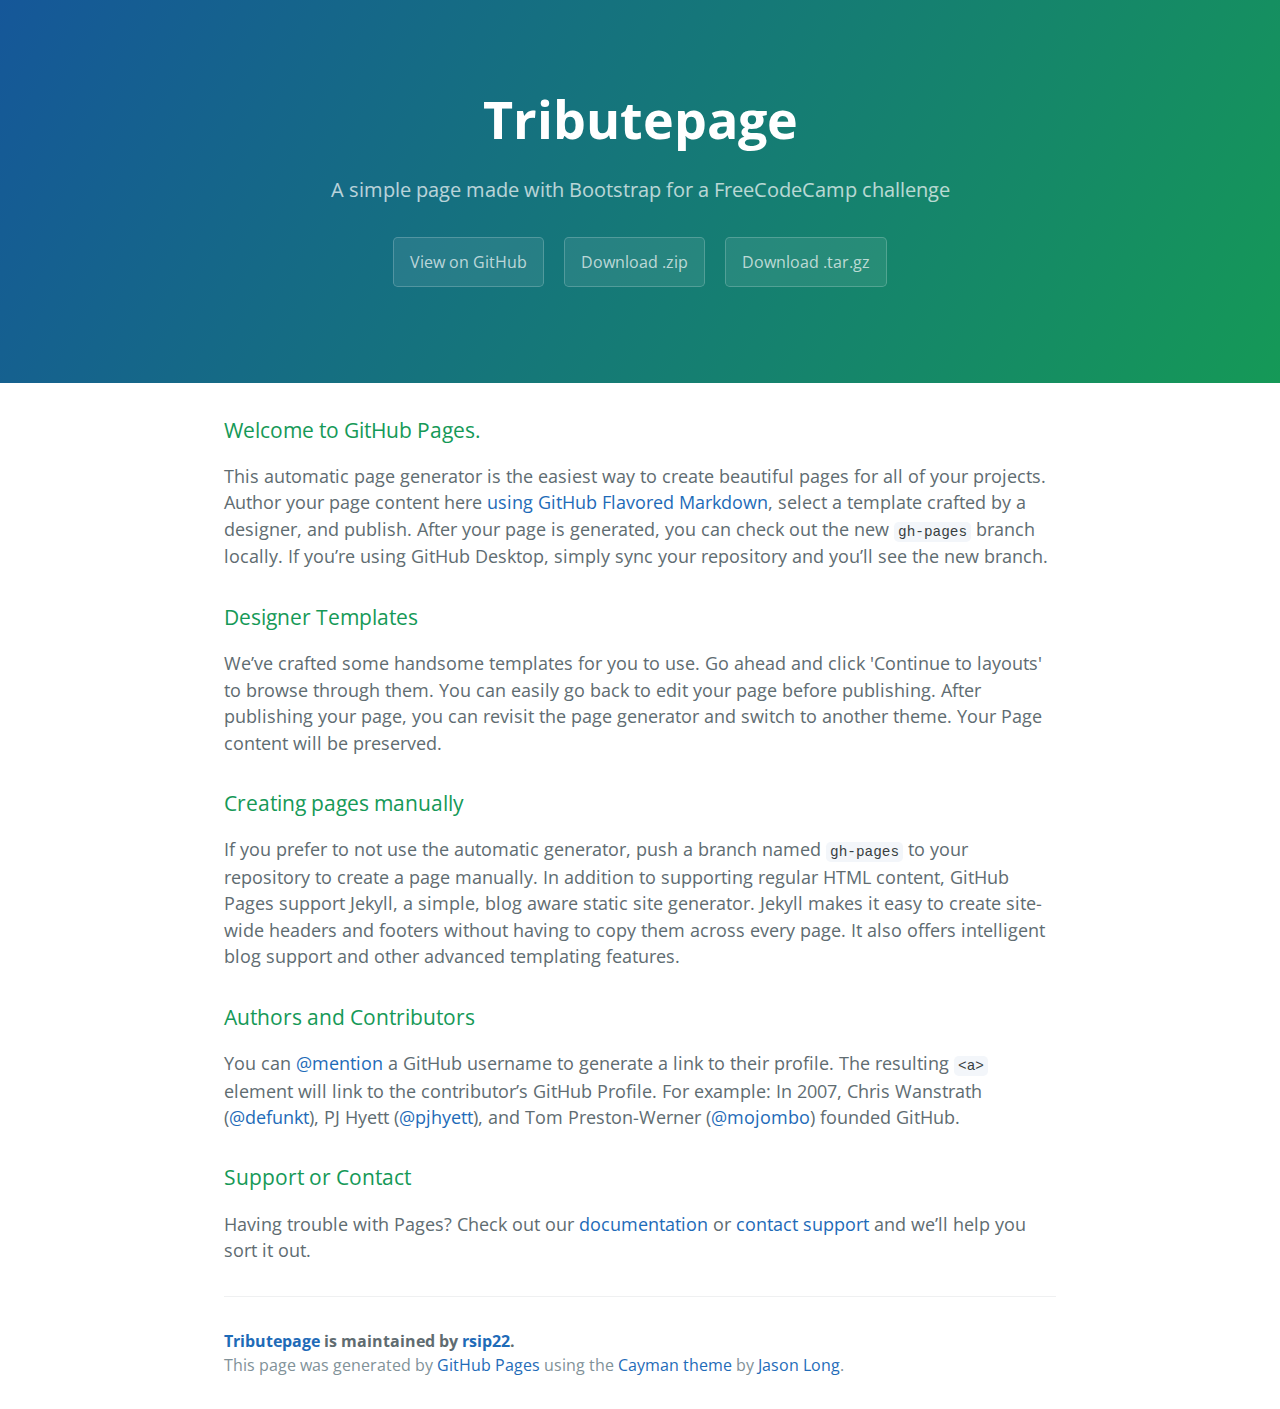
==== index.html @ b2b053bc "Create gh-pages branch via GitHub" ====
<!DOCTYPE html>
<html lang="en-us">
  <head>
    <meta charset="UTF-8">
    <title>Tributepage by rsip22</title>
    <meta name="viewport" content="width=device-width, initial-scale=1">
    <link rel="stylesheet" type="text/css" href="stylesheets/normalize.css" media="screen">
    <link href='https://fonts.googleapis.com/css?family=Open+Sans:400,700' rel='stylesheet' type='text/css'>
    <link rel="stylesheet" type="text/css" href="stylesheets/stylesheet.css" media="screen">
    <link rel="stylesheet" type="text/css" href="stylesheets/github-light.css" media="screen">
  </head>
  <body>
    <section class="page-header">
      <h1 class="project-name">Tributepage</h1>
      <h2 class="project-tagline">A simple page made with Bootstrap for a FreeCodeCamp challenge</h2>
      <a href="https://github.com/rsip22/tributepage" class="btn">View on GitHub</a>
      <a href="https://github.com/rsip22/tributepage/zipball/master" class="btn">Download .zip</a>
      <a href="https://github.com/rsip22/tributepage/tarball/master" class="btn">Download .tar.gz</a>
    </section>

    <section class="main-content">
      <h3>
<a id="welcome-to-github-pages" class="anchor" href="#welcome-to-github-pages" aria-hidden="true"><span aria-hidden="true" class="octicon octicon-link"></span></a>Welcome to GitHub Pages.</h3>

<p>This automatic page generator is the easiest way to create beautiful pages for all of your projects. Author your page content here <a href="https://guides.github.com/features/mastering-markdown/">using GitHub Flavored Markdown</a>, select a template crafted by a designer, and publish. After your page is generated, you can check out the new <code>gh-pages</code> branch locally. If you’re using GitHub Desktop, simply sync your repository and you’ll see the new branch.</p>

<h3>
<a id="designer-templates" class="anchor" href="#designer-templates" aria-hidden="true"><span aria-hidden="true" class="octicon octicon-link"></span></a>Designer Templates</h3>

<p>We’ve crafted some handsome templates for you to use. Go ahead and click 'Continue to layouts' to browse through them. You can easily go back to edit your page before publishing. After publishing your page, you can revisit the page generator and switch to another theme. Your Page content will be preserved.</p>

<h3>
<a id="creating-pages-manually" class="anchor" href="#creating-pages-manually" aria-hidden="true"><span aria-hidden="true" class="octicon octicon-link"></span></a>Creating pages manually</h3>

<p>If you prefer to not use the automatic generator, push a branch named <code>gh-pages</code> to your repository to create a page manually. In addition to supporting regular HTML content, GitHub Pages support Jekyll, a simple, blog aware static site generator. Jekyll makes it easy to create site-wide headers and footers without having to copy them across every page. It also offers intelligent blog support and other advanced templating features.</p>

<h3>
<a id="authors-and-contributors" class="anchor" href="#authors-and-contributors" aria-hidden="true"><span aria-hidden="true" class="octicon octicon-link"></span></a>Authors and Contributors</h3>

<p>You can <a href="https://help.github.com/articles/basic-writing-and-formatting-syntax/#mentioning-users-and-teams" class="user-mention">@mention</a> a GitHub username to generate a link to their profile. The resulting <code>&lt;a&gt;</code> element will link to the contributor’s GitHub Profile. For example: In 2007, Chris Wanstrath (<a href="https://github.com/defunkt" class="user-mention">@defunkt</a>), PJ Hyett (<a href="https://github.com/pjhyett" class="user-mention">@pjhyett</a>), and Tom Preston-Werner (<a href="https://github.com/mojombo" class="user-mention">@mojombo</a>) founded GitHub.</p>

<h3>
<a id="support-or-contact" class="anchor" href="#support-or-contact" aria-hidden="true"><span aria-hidden="true" class="octicon octicon-link"></span></a>Support or Contact</h3>

<p>Having trouble with Pages? Check out our <a href="https://help.github.com/pages">documentation</a> or <a href="https://github.com/contact">contact support</a> and we’ll help you sort it out.</p>

      <footer class="site-footer">
        <span class="site-footer-owner"><a href="https://github.com/rsip22/tributepage">Tributepage</a> is maintained by <a href="https://github.com/rsip22">rsip22</a>.</span>

        <span class="site-footer-credits">This page was generated by <a href="https://pages.github.com">GitHub Pages</a> using the <a href="https://github.com/jasonlong/cayman-theme">Cayman theme</a> by <a href="https://twitter.com/jasonlong">Jason Long</a>.</span>
      </footer>

    </section>

  
  </body>
</html>
---- stylesheets/stylesheet.css ----
* {
  box-sizing: border-box; }

body {
  padding: 0;
  margin: 0;
  font-family: "Open Sans", "Helvetica Neue", Helvetica, Arial, sans-serif;
  font-size: 16px;
  line-height: 1.5;
  color: #606c71; }

a {
  color: #1e6bb8;
  text-decoration: none; }
  a:hover {
    text-decoration: underline; }

.btn {
  display: inline-block;
  margin-bottom: 1rem;
  color: rgba(255, 255, 255, 0.7);
  background-color: rgba(255, 255, 255, 0.08);
  border-color: rgba(255, 255, 255, 0.2);
  border-style: solid;
  border-width: 1px;
  border-radius: 0.3rem;
  transition: color 0.2s, background-color 0.2s, border-color 0.2s; }
  .btn + .btn {
    margin-left: 1rem; }

.btn:hover {
  color: rgba(255, 255, 255, 0.8);
  text-decoration: none;
  background-color: rgba(255, 255, 255, 0.2);
  border-color: rgba(255, 255, 255, 0.3); }

@media screen and (min-width: 64em) {
  .btn {
    padding: 0.75rem 1rem; } }

@media screen and (min-width: 42em) and (max-width: 64em) {
  .btn {
    padding: 0.6rem 0.9rem;
    font-size: 0.9rem; } }

@media screen and (max-width: 42em) {
  .btn {
    display: block;
    width: 100%;
    padding: 0.75rem;
    font-size: 0.9rem; }
    .btn + .btn {
      margin-top: 1rem;
      margin-left: 0; } }

.page-header {
  color: #fff;
  text-align: center;
  background-color: #159957;
  background-image: linear-gradient(120deg, #155799, #159957); }

@media screen and (min-width: 64em) {
  .page-header {
    padding: 5rem 6rem; } }

@media screen and (min-width: 42em) and (max-width: 64em) {
  .page-header {
    padding: 3rem 4rem; } }

@media screen and (max-width: 42em) {
  .page-header {
    padding: 2rem 1rem; } }

.project-name {
  margin-top: 0;
  margin-bottom: 0.1rem; }

@media screen and (min-width: 64em) {
  .project-name {
    font-size: 3.25rem; } }

@media screen and (min-width: 42em) and (max-width: 64em) {
  .project-name {
    font-size: 2.25rem; } }

@media screen and (max-width: 42em) {
  .project-name {
    font-size: 1.75rem; } }

.project-tagline {
  margin-bottom: 2rem;
  font-weight: normal;
  opacity: 0.7; }

@media screen and (min-width: 64em) {
  .project-tagline {
    font-size: 1.25rem; } }

@media screen and (min-width: 42em) and (max-width: 64em) {
  .project-tagline {
    font-size: 1.15rem; } }

@media screen and (max-width: 42em) {
  .project-tagline {
    font-size: 1rem; } }

.main-content :first-child {
  margin-top: 0; }
.main-content img {
  max-width: 100%; }
.main-content h1, .main-content h2, .main-content h3, .main-content h4, .main-content h5, .main-content h6 {
  margin-top: 2rem;
  margin-bottom: 1rem;
  font-weight: normal;
  color: #159957; }
.main-content p {
  margin-bottom: 1em; }
.main-content code {
  padding: 2px 4px;
  font-family: Consolas, "Liberation Mono", Menlo, Courier, monospace;
  font-size: 0.9rem;
  color: #383e41;
  background-color: #f3f6fa;
  border-radius: 0.3rem; }
.main-content pre {
  padding: 0.8rem;
  margin-top: 0;
  margin-bottom: 1rem;
  font: 1rem Consolas, "Liberation Mono", Menlo, Courier, monospace;
  color: #567482;
  word-wrap: normal;
  background-color: #f3f6fa;
  border: solid 1px #dce6f0;
  border-radius: 0.3rem; }
  .main-content pre > code {
    padding: 0;
    margin: 0;
    font-size: 0.9rem;
    color: #567482;
    word-break: normal;
    white-space: pre;
    background: transparent;
    border: 0; }
.main-content .highlight {
  margin-bottom: 1rem; }
  .main-content .highlight pre {
    margin-bottom: 0;
    word-break: normal; }
.main-content .highlight pre, .main-content pre {
  padding: 0.8rem;
  overflow: auto;
  font-size: 0.9rem;
  line-height: 1.45;
  border-radius: 0.3rem; }
.main-content pre code, .main-content pre tt {
  display: inline;
  max-width: initial;
  padding: 0;
  margin: 0;
  overflow: initial;
  line-height: inherit;
  word-wrap: normal;
  background-color: transparent;
  border: 0; }
  .main-content pre code:before, .main-content pre code:after, .main-content pre tt:before, .main-content pre tt:after {
    content: normal; }
.main-content ul, .main-content ol {
  margin-top: 0; }
.main-content blockquote {
  padding: 0 1rem;
  margin-left: 0;
  color: #819198;
  border-left: 0.3rem solid #dce6f0; }
  .main-content blockquote > :first-child {
    margin-top: 0; }
  .main-content blockquote > :last-child {
    margin-bottom: 0; }
.main-content table {
  display: block;
  width: 100%;
  overflow: auto;
  word-break: normal;
  word-break: keep-all; }
  .main-content table th {
    font-weight: bold; }
  .main-content table th, .main-content table td {
    padding: 0.5rem 1rem;
    border: 1px solid #e9ebec; }
.main-content dl {
  padding: 0; }
  .main-content dl dt {
    padding: 0;
    margin-top: 1rem;
    font-size: 1rem;
    font-weight: bold; }
  .main-content dl dd {
    padding: 0;
    margin-bottom: 1rem; }
.main-content hr {
  height: 2px;
  padding: 0;
  margin: 1rem 0;
  background-color: #eff0f1;
  border: 0; }

@media screen and (min-width: 64em) {
  .main-content {
    max-width: 64rem;
    padding: 2rem 6rem;
    margin: 0 auto;
    font-size: 1.1rem; } }

@media screen and (min-width: 42em) and (max-width: 64em) {
  .main-content {
    padding: 2rem 4rem;
    font-size: 1.1rem; } }

@media screen and (max-width: 42em) {
  .main-content {
    padding: 2rem 1rem;
    font-size: 1rem; } }

.site-footer {
  padding-top: 2rem;
  margin-top: 2rem;
  border-top: solid 1px #eff0f1; }

.site-footer-owner {
  display: block;
  font-weight: bold; }

.site-footer-credits {
  color: #819198; }

@media screen and (min-width: 64em) {
  .site-footer {
    font-size: 1rem; } }

@media screen and (min-width: 42em) and (max-width: 64em) {
  .site-footer {
    font-size: 1rem; } }

@media screen and (max-width: 42em) {
  .site-footer {
    font-size: 0.9rem; } }
---- stylesheets/github-light.css ----
/*
The MIT License (MIT)

Copyright (c) 2015 GitHub, Inc.

Permission is hereby granted, free of charge, to any person obtaining a copy
of this software and associated documentation files (the "Software"), to deal
in the Software without restriction, including without limitation the rights
to use, copy, modify, merge, publish, distribute, sublicense, and/or sell
copies of the Software, and to permit persons to whom the Software is
furnished to do so, subject to the following conditions:

The above copyright notice and this permission notice shall be included in all
copies or substantial portions of the Software.

THE SOFTWARE IS PROVIDED "AS IS", WITHOUT WARRANTY OF ANY KIND, EXPRESS OR
IMPLIED, INCLUDING BUT NOT LIMITED TO THE WARRANTIES OF MERCHANTABILITY,
FITNESS FOR A PARTICULAR PURPOSE AND NONINFRINGEMENT. IN NO EVENT SHALL THE
AUTHORS OR COPYRIGHT HOLDERS BE LIABLE FOR ANY CLAIM, DAMAGES OR OTHER
LIABILITY, WHETHER IN AN ACTION OF CONTRACT, TORT OR OTHERWISE, ARISING FROM,
OUT OF OR IN CONNECTION WITH THE SOFTWARE OR THE USE OR OTHER DEALINGS IN THE
SOFTWARE.

*/

.pl-c /* comment */ {
  color: #969896;
}

.pl-c1      /* constant, markup.raw, meta.diff.header, meta.module-reference, meta.property-name, support, support.constant, support.variable, variable.other.constant */,
.pl-s .pl-v /* string variable */ {
  color: #0086b3;
}

.pl-e  /* entity */,
.pl-en /* entity.name */ {
  color: #795da3;
}

.pl-s .pl-s1 /* string source */,
.pl-smi      /* storage.modifier.import, storage.modifier.package, storage.type.java, variable.other, variable.parameter.function */ {
  color: #333;
}

.pl-ent /* entity.name.tag */ {
  color: #63a35c;
}

.pl-k /* keyword, storage, storage.type */ {
  color: #a71d5d;
}

.pl-pds              /* punctuation.definition.string, string.regexp.character-class */,
.pl-s                /* string */,
.pl-s .pl-pse .pl-s1 /* string punctuation.section.embedded source */,
.pl-sr               /* string.regexp */,
.pl-sr .pl-cce       /* string.regexp constant.character.escape */,
.pl-sr .pl-sra       /* string.regexp string.regexp.arbitrary-repitition */,
.pl-sr .pl-sre       /* string.regexp source.ruby.embedded */ {
  color: #183691;
}

.pl-v /* variable */ {
  color: #ed6a43;
}

.pl-id /* invalid.deprecated */ {
  color: #b52a1d;
}

.pl-ii /* invalid.illegal */ {
  background-color: #b52a1d;
  color: #f8f8f8;
}

.pl-sr .pl-cce /* string.regexp constant.character.escape */ {
  color: #63a35c;
  font-weight: bold;
}

.pl-ml /* markup.list */ {
  color: #693a17;
}

.pl-mh        /* markup.heading */,
.pl-mh .pl-en /* markup.heading entity.name */,
.pl-ms        /* meta.separator */ {
  color: #1d3e81;
  font-weight: bold;
}

.pl-mq /* markup.quote */ {
  color: #008080;
}

.pl-mi /* markup.italic */ {
  color: #333;
  font-style: italic;
}

.pl-mb /* markup.bold */ {
  color: #333;
  font-weight: bold;
}

.pl-md /* markup.deleted, meta.diff.header.from-file */ {
  background-color: #ffecec;
  color: #bd2c00;
}

.pl-mi1 /* markup.inserted, meta.diff.header.to-file */ {
  background-color: #eaffea;
  color: #55a532;
}

.pl-mdr /* meta.diff.range */ {
  color: #795da3;
  font-weight: bold;
}

.pl-mo /* meta.output */ {
  color: #1d3e81;
}
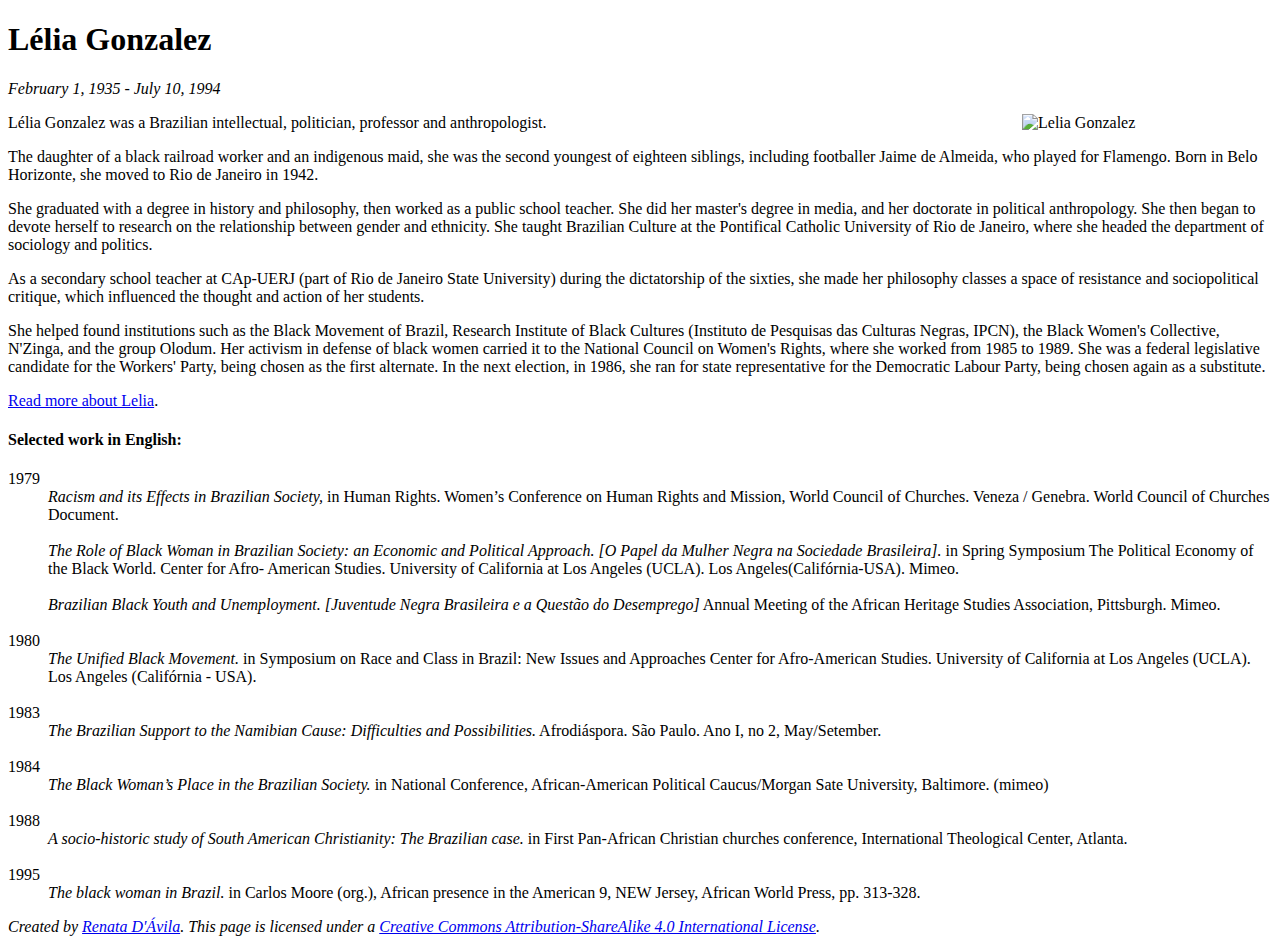
==== commit c15add7b: "fixing index file name" ====
--- a/index.html
+++ b/index.html
@@ -1,57 +1,78 @@
 <!DOCTYPE html>
-<html lang="en-us">
-  <head>
-    <meta charset="UTF-8">
-    <title>Tributepage by rsip22</title>
+<html lang="en">
+
+<head>
+
+    <meta charset="utf-8">
+    <meta http-equiv="X-UA-Compatible" content="IE=edge">
     <meta name="viewport" content="width=device-width, initial-scale=1">
-    <link rel="stylesheet" type="text/css" href="stylesheets/normalize.css" media="screen">
-    <link href='https://fonts.googleapis.com/css?family=Open+Sans:400,700' rel='stylesheet' type='text/css'>
-    <link rel="stylesheet" type="text/css" href="stylesheets/stylesheet.css" media="screen">
-    <link rel="stylesheet" type="text/css" href="stylesheets/github-light.css" media="screen">
-  </head>
-  <body>
-    <section class="page-header">
-      <h1 class="project-name">Tributepage</h1>
-      <h2 class="project-tagline">A simple page made with Bootstrap for a FreeCodeCamp challenge</h2>
-      <a href="https://github.com/rsip22/tributepage" class="btn">View on GitHub</a>
-      <a href="https://github.com/rsip22/tributepage/zipball/master" class="btn">Download .zip</a>
-      <a href="https://github.com/rsip22/tributepage/tarball/master" class="btn">Download .tar.gz</a>
-    </section>
+    <meta name="description" content="">
+    <meta name="author" content="">
 
-    <section class="main-content">
-      <h3>
-<a id="welcome-to-github-pages" class="anchor" href="#welcome-to-github-pages" aria-hidden="true"><span aria-hidden="true" class="octicon octicon-link"></span></a>Welcome to GitHub Pages.</h3>
+    <title>Lélia Gonzalez - Tribute Page</title>
 
-<p>This automatic page generator is the easiest way to create beautiful pages for all of your projects. Author your page content here <a href="https://guides.github.com/features/mastering-markdown/">using GitHub Flavored Markdown</a>, select a template crafted by a designer, and publish. After your page is generated, you can check out the new <code>gh-pages</code> branch locally. If you’re using GitHub Desktop, simply sync your repository and you’ll see the new branch.</p>
+    <!-- Bootstrap Core CSS -->
+    <link rel="stylesheet" href="https://maxcdn.bootstrapcdn.com/bootstrap/3.3.6/css/bootstrap.min.css" integrity="sha384-1q8mTJOASx8j1Au+a5WDVnPi2lkFfwwEAa8hDDdjZlpLegxhjVME1fgjWPGmkzs7" crossorigin="anonymous">
 
-<h3>
-<a id="designer-templates" class="anchor" href="#designer-templates" aria-hidden="true"><span aria-hidden="true" class="octicon octicon-link"></span></a>Designer Templates</h3>
+    <!-- Custom CSS -->
+    <link rel="stylesheet" href="tributepage.css" /> 
 
-<p>We’ve crafted some handsome templates for you to use. Go ahead and click 'Continue to layouts' to browse through them. You can easily go back to edit your page before publishing. After publishing your page, you can revisit the page generator and switch to another theme. Your Page content will be preserved.</p>
 
-<h3>
-<a id="creating-pages-manually" class="anchor" href="#creating-pages-manually" aria-hidden="true"><span aria-hidden="true" class="octicon octicon-link"></span></a>Creating pages manually</h3>
+<div class="container">
+    <div class="row">
 
-<p>If you prefer to not use the automatic generator, push a branch named <code>gh-pages</code> to your repository to create a page manually. In addition to supporting regular HTML content, GitHub Pages support Jekyll, a simple, blog aware static site generator. Jekyll makes it easy to create site-wide headers and footers without having to copy them across every page. It also offers intelligent blog support and other advanced templating features.</p>
+        <div class="jumbotron text-center">
+            <h1>Lélia Gonzalez</h1>
+            <p><em>February 1, 1935 - July 10, 1994</em></p>
+        </div>
+        <img src="http://www.thefeministwire.com/wp-content/uploads/2013/07/kimari-img-3.jpg" class="img-circle img-responsive center" width="250" alt="Lelia Gonzalez" >
+        <p class="lead"></p>
+        <p>Lélia Gonzalez was a Brazilian intellectual, politician, professor and anthropologist.</p>
+        
+        <p>The daughter of a black railroad worker and an indigenous maid, she was the second youngest of eighteen siblings, including footballer Jaime de Almeida, who played for Flamengo. Born in Belo Horizonte, she moved to Rio de Janeiro in 1942.</p>
+        
+        <p>She graduated with a degree in history and philosophy, then worked as a public school teacher. She did her master's degree in media, and her doctorate in political anthropology. She then began to devote herself to research on the relationship between gender and ethnicity. She taught Brazilian Culture at the Pontifical Catholic University of Rio de Janeiro, where she headed the department of sociology and politics.</p>
+        
+        <p>As a secondary school teacher at CAp-UERJ (part of Rio de Janeiro State University) during the dictatorship of the sixties, she made her philosophy classes a space of resistance and sociopolitical critique, which influenced the thought and action of her students.</p>
+        
+        <p>She helped found institutions such as the Black Movement of Brazil, Research Institute of Black Cultures (Instituto de Pesquisas das Culturas Negras, IPCN), the Black Women's Collective, N'Zinga, and the group Olodum. Her activism in defense of black women carried it to the National Council on Women's Rights, where she worked from 1985 to 1989. She was a federal legislative candidate for the Workers' Party, being chosen as the first alternate. In the next election, in 1986, she ran for state representative for the Democratic Labour Party, being chosen again as a substitute.</p>
+        
+        <p><a href="https://blackwomenofbrazil.co/2012/02/01/happy-birthday-lelia-gonzalez/" alt="Lelia Gonzalez in the black women of brazil website">Read more about Lelia</a>.
+        
+        <h4>Selected work in English:</h4>
+        
+<dl>
+<dt>1979</dt>
 
-<h3>
-<a id="authors-and-contributors" class="anchor" href="#authors-and-contributors" aria-hidden="true"><span aria-hidden="true" class="octicon octicon-link"></span></a>Authors and Contributors</h3>
+<dd><em>Racism and its Effects in Brazilian Society,</em> in Human Rights. Women’s Conference on Human Rights and Mission, World Council of Churches. Veneza / Genebra. World Council of Churches Document.</dd><br>
 
-<p>You can <a href="https://help.github.com/articles/basic-writing-and-formatting-syntax/#mentioning-users-and-teams" class="user-mention">@mention</a> a GitHub username to generate a link to their profile. The resulting <code>&lt;a&gt;</code> element will link to the contributor’s GitHub Profile. For example: In 2007, Chris Wanstrath (<a href="https://github.com/defunkt" class="user-mention">@defunkt</a>), PJ Hyett (<a href="https://github.com/pjhyett" class="user-mention">@pjhyett</a>), and Tom Preston-Werner (<a href="https://github.com/mojombo" class="user-mention">@mojombo</a>) founded GitHub.</p>
+<dd><em>The Role of Black Woman in Brazilian Society: an Economic and Political Approach. [O Papel da Mulher Negra na Sociedade Brasileira].</em> in Spring Symposium The Political Economy of the Black World. Center for Afro- American Studies. University of California at Los Angeles (UCLA). Los Angeles(Califórnia-USA). Mimeo.</dd><br>
 
-<h3>
-<a id="support-or-contact" class="anchor" href="#support-or-contact" aria-hidden="true"><span aria-hidden="true" class="octicon octicon-link"></span></a>Support or Contact</h3>
+<dd><em>Brazilian Black Youth and Unemployment. [Juventude Negra Brasileira e a Questão do Desemprego]</em> Annual Meeting of the African Heritage Studies Association, Pittsburgh. Mimeo.</dd><br>
+    
+<dt>1980</dt>
+<dd><em>The Unified Black Movement.</em> in Symposium on Race and Class in Brazil: New Issues and Approaches Center for Afro-American Studies. University of California at Los Angeles (UCLA). Los Angeles (Califórnia - USA).</dd><br>
 
-<p>Having trouble with Pages? Check out our <a href="https://help.github.com/pages">documentation</a> or <a href="https://github.com/contact">contact support</a> and we’ll help you sort it out.</p>
+<dt>1983</dt>
+<dd><em>The Brazilian Support to the Namibian Cause: Difficulties and Possibilities.</em> Afrodiáspora. São Paulo. Ano I, no 2, May/Setember.</dd><br>
 
-      <footer class="site-footer">
-        <span class="site-footer-owner"><a href="https://github.com/rsip22/tributepage">Tributepage</a> is maintained by <a href="https://github.com/rsip22">rsip22</a>.</span>
+<dt>1984</dt>
+<dd><em>The Black Woman’s Place in the Brazilian Society.</em> in National Conference, African-American Political Caucus/Morgan Sate University, Baltimore. (mimeo)</dd><br>
 
-        <span class="site-footer-credits">This page was generated by <a href="https://pages.github.com">GitHub Pages</a> using the <a href="https://github.com/jasonlong/cayman-theme">Cayman theme</a> by <a href="https://twitter.com/jasonlong">Jason Long</a>.</span>
-      </footer>
+<dt>1988</dt>
+<dd><em>A socio-historic study of South American Christianity: The Brazilian case.</em> in First Pan-African Christian churches conference, International Theological Center, Atlanta.</dd><br>
 
-    </section>
+<dt>1995</dt>
+<dd><em>The black woman in Brazil.</em> in Carlos Moore (org.), African presence in the American 9, NEW Jersey, African World Press, pp. 313-328.</dd>
 
-  
-  </body>
-</html>
+        </dl>
+        
+    </div>
+</div>
+
+<footer class="text-center"><em>Created by <a href="http://codepen.io/renatadavila/" target="_blank">Renata D'Ávila</a>. This page is licensed under a <a rel="license" href="http://creativecommons.org/licenses/by-sa/4.0/">Creative Commons Attribution-ShareAlike 4.0 International License</a>.</em></footer>
+
+
+</body>
+
+</html>--- a/tributepage.css
+++ b/tributepage.css
@@ -0,0 +1,5 @@
+img {
+	display: inline-block;
+	float: right;
+	clear: both;
+}